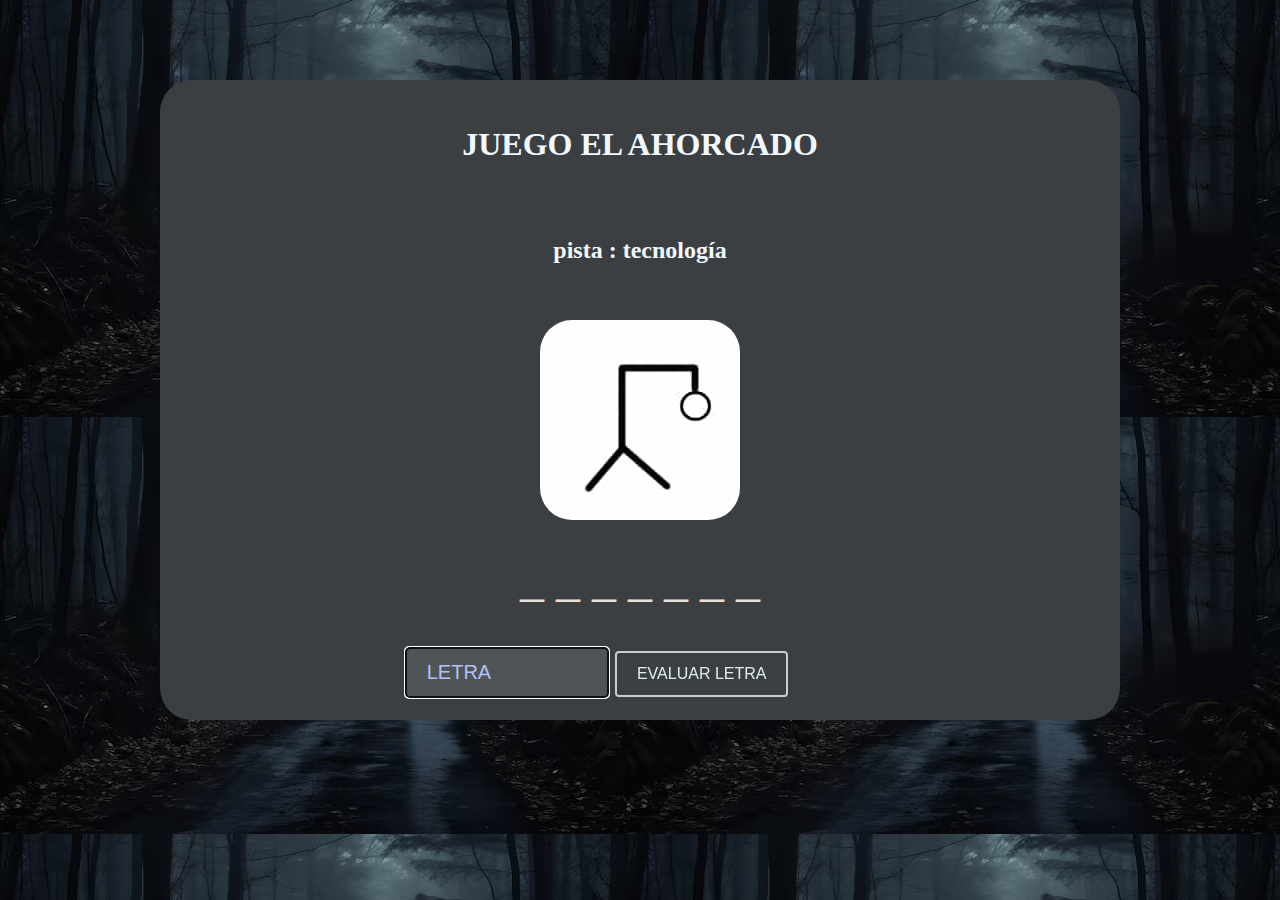
==== ejercicio 4/INDEX.HTML @ db7f3106 "ejercicio 2 y 4" ====
<!DOCTYPE html>
<html lang="es">
  <head>
    <meta charset="UTF-8" />
    <link rel="stylesheet" href="CSS.CSS" />
    <title>JUEGO EL AHORCADO</title>
  </head>
  <body>
    <div id="content-main">
      <h1>JUEGO EL AHORCADO</h1>
      <br>
      <h2>pista : tecnología</h2>
      <div id="ahorcado"></div>
      <p id="output"></p>
      <div>
        <input type="text" id="letra" maxlength="1" placeholder="LETRA" autofocus/>
        <button id="calcular" >EVALUAR LETRA</button></div>
      <h1 id="resultado"></h1>
    </div>
    <script src="JAVA.JS"></script>
  </body>
</html>
---- ejercicio 4/CSS.CSS ----
*{
    top: 0;
    margin: 0;
}

body{
    background-image: url("IMAGENES/camino-vacio-atmosfera-oscura_23-2150914150.avif");
    font-family:'Times New Roman', Times, serif;
    display: flex;
    justify-content: center;
    
}

h1{
    color: aliceblue;
    margin: 1em;
}

h2{
    color: aliceblue;
    margin: 1em;
}

#ahorcado{
    height: 200px;
    width: 200px;
    left: 0;
    background-image: url("IMAGENES/el-ahorcado.jpg");
    border-radius: 2em;
    margin-top: 2em;
    
}

#content-main{
    margin-top: 5em;
    width: 60em;
    height: 40em;
    background-color: #3b3f42;
    border-radius: 2em;
    display: flex;
    flex-direction: column;
    justify-content: center;
    align-items: center;
}
#resultado{
    position:fixed;
    width: 100%;
    color: aliceblue;
    text-align: center;
    top: 10em;
}   

#output{
    color: rgb(234, 223, 217);
    font-size:3em;
    margin: 2rem;
    
}

#calcular{
    color: #ddecef;
    background:#3b3f42;
    border: 2px solid #c2d0d4;
    border-radius: 4px;
    padding: 12px 20px;
    text-align: center;
    display: inline-block;
    font-size: 16px;
    margin: 4px 2px;
    -webkit-transition-duration: 0.4s;
    transition-duration: 0.4s;
    cursor: pointer;
    text-decoration: none;
}

#calcular:hover {
    background-color: #171415;
    color: white;
}

input[type=text]{
    
    width: 40%; 
    padding: 12px 20px;
    font-size: 20px;
    margin: 8px 0;
    box-sizing: border-box;
    border-radius: 4px;
    background-color: #4f5557;
    color: white;
    margin-left: 1em;
    
}
::placeholder{
    color: rgb(179, 193, 245);
}
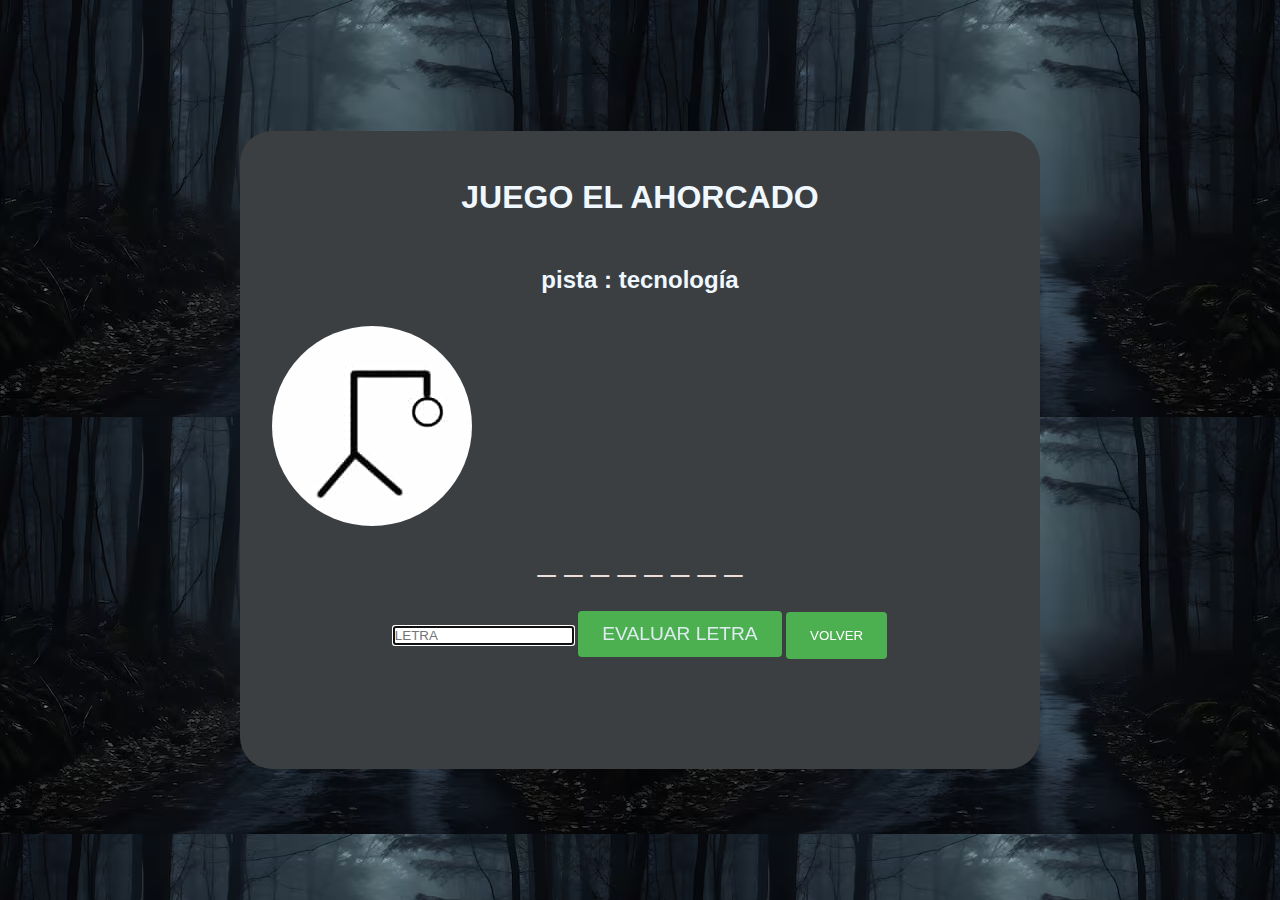
==== commit 43017dea: "cambios sodoku" ====
--- a/ejercicio 4/INDEX.HTML
+++ b/ejercicio 4/INDEX.HTML
@@ -1,22 +1,29 @@
 <!DOCTYPE html>
 <html lang="es">
-  <head>
-    <meta charset="UTF-8" />
-    <link rel="stylesheet" href="CSS.CSS" />
-    <title>JUEGO EL AHORCADO</title>
-  </head>
-  <body>
-    <div id="content-main">
-      <h1>JUEGO EL AHORCADO</h1>
-      <br>
-      <h2>pista : tecnología</h2>
-      <div id="ahorcado"></div>
-      <p id="output"></p>
-      <div>
-        <input type="text" id="letra" maxlength="1" placeholder="LETRA" autofocus/>
-        <button id="calcular" >EVALUAR LETRA</button></div>
-      <h1 id="resultado"></h1>
+
+<head>
+  <meta charset="UTF-8" />
+  <link rel="stylesheet" href="CSS.CSS" />
+  <title>JUEGO EL AHORCADO</title>
+</head>
+
+<body>
+  <div id="content-main">
+    <h1>JUEGO EL AHORCADO</h1>
+    <br>
+    <h2>pista : tecnología</h2>
+    <div id="ahorcado"></div>
+    <p id="output"></p>
+    <div>
+      <input type="text" id="letra" maxlength="1" placeholder="LETRA" autofocus />
+      <button id="calcular">EVALUAR LETRA</button>
+    <a href="../INDEX.HTML" target="_self"><button>VOLVER</button></a>
+
     </div>
-    <script src="JAVA.JS"></script>
-  </body>
-</html>
+    <h1 id="resultado"></h1>
+  </div>
+  <script src="JAVA.JS"></script>
+
+</body>
+
+</html>--- a/ejercicio 4/CSS.CSS
+++ b/ejercicio 4/CSS.CSS
@@ -1,96 +1,74 @@
-*{
-    top: 0;
+* {
     margin: 0;
+    padding: 0;
+    box-sizing: border-box; /* Añadido para mejorar el diseño */
 }
 
-body{
+body {
     background-image: url("IMAGENES/camino-vacio-atmosfera-oscura_23-2150914150.avif");
-    font-family:'Times New Roman', Times, serif;
+    font-family: Arial, sans-serif; /* Cambiado a una fuente más legible */
     display: flex;
     justify-content: center;
-    
+    align-items: center; /* Añadido para centrar verticalmente */
+    height: 100vh; /* Añadido para hacerla responsive */
 }
 
-h1{
+h1, h2 {
     color: aliceblue;
-    margin: 1em;
+    margin: 1rem 0; /* Añadido espacio superior e inferior */
 }
 
-h2{
-    color: aliceblue;
-    margin: 1em;
+#ahorcado {
+    height: 200px;
+    width: 200px;
+    background-image: url("IMAGENES/el-ahorcado.jpg");
+    border-radius: 50%; /* Cambiado a un círculo */
+    margin-top: 2em;
 }
 
-#ahorcado{
-    height: 200px;
-    width: 200px;
-    left: 0;
-    background-image: url("IMAGENES/el-ahorcado.jpg");
+#content-main {
+    width: 80%; /* Cambiado a un porcentaje para hacerlo responsive */
+    max-width: 800px; /* Añadido para limitar el ancho máximo */
+    height: auto; /* Cambiado a automático para adaptarse al contenido */
+    background-color: #3b3f42;
     border-radius: 2em;
-    margin-top: 2em;
-    
+    padding: 2em; /* Añadido espacio alrededor del contenido */
+    text-align: center; /* Alineado al centro */
 }
 
-#content-main{
-    margin-top: 5em;
-    width: 60em;
-    height: 40em;
-    background-color: #3b3f42;
-    border-radius: 2em;
-    display: flex;
-    flex-direction: column;
-    justify-content: center;
-    align-items: center;
-}
-#resultado{
-    position:fixed;
-    width: 100%;
+#resultado {
     color: aliceblue;
     text-align: center;
-    top: 10em;
-}   
-
-#output{
-    color: rgb(234, 223, 217);
-    font-size:3em;
-    margin: 2rem;
-    
+    margin-top: 2em; /* Ajustado el espacio superior */
 }
 
-#calcular{
+#output {
+    color: rgb(234, 223, 217);
+    font-size: 2em; /* Reducido el tamaño de fuente */
+    margin: 1rem 0; /* Añadido espacio superior e inferior */
+}
+
+#calcular {
     color: #ddecef;
-    background:#3b3f42;
-    border: 2px solid #c2d0d4;
+    background: #4CAF50; /* Cambiado el color de fondo */
+    border: none;
     border-radius: 4px;
-    padding: 12px 20px;
-    text-align: center;
-    display: inline-block;
-    font-size: 16px;
-    margin: 4px 2px;
-    -webkit-transition-duration: 0.4s;
-    transition-duration: 0.4s;
+    padding: 12px 24px;
+    font-size: 1.2em; /* Aumentado el tamaño de fuente */
+    margin: 1rem 0; /* Añadido espacio superior e inferior */
     cursor: pointer;
-    text-decoration: none;
+    transition: background-color 0.4s, color 0.4s;
 }
 
 #calcular:hover {
-    background-color: #171415;
+    background-color: #45a049; /* Cambiado el color de fondo al pasar el mouse */
+}
+button {
+    background-color: #4CAF50;
     color: white;
-}
-
-input[type=text]{
-    
-    width: 40%; 
-    padding: 12px 20px;
-    font-size: 20px;
-    margin: 8px 0;
-    box-sizing: border-box;
+    padding: 16px 24px; /* Ajustado tamaño del botón */
+    border: none;
     border-radius: 4px;
-    background-color: #4f5557;
-    color: white;
-    margin-left: 1em;
-    
-}
-::placeholder{
-    color: rgb(179, 193, 245);
-}
+    cursor: pointer;
+    display: inline-block; /* Convertido en bloque en línea para mejor alineación */
+  }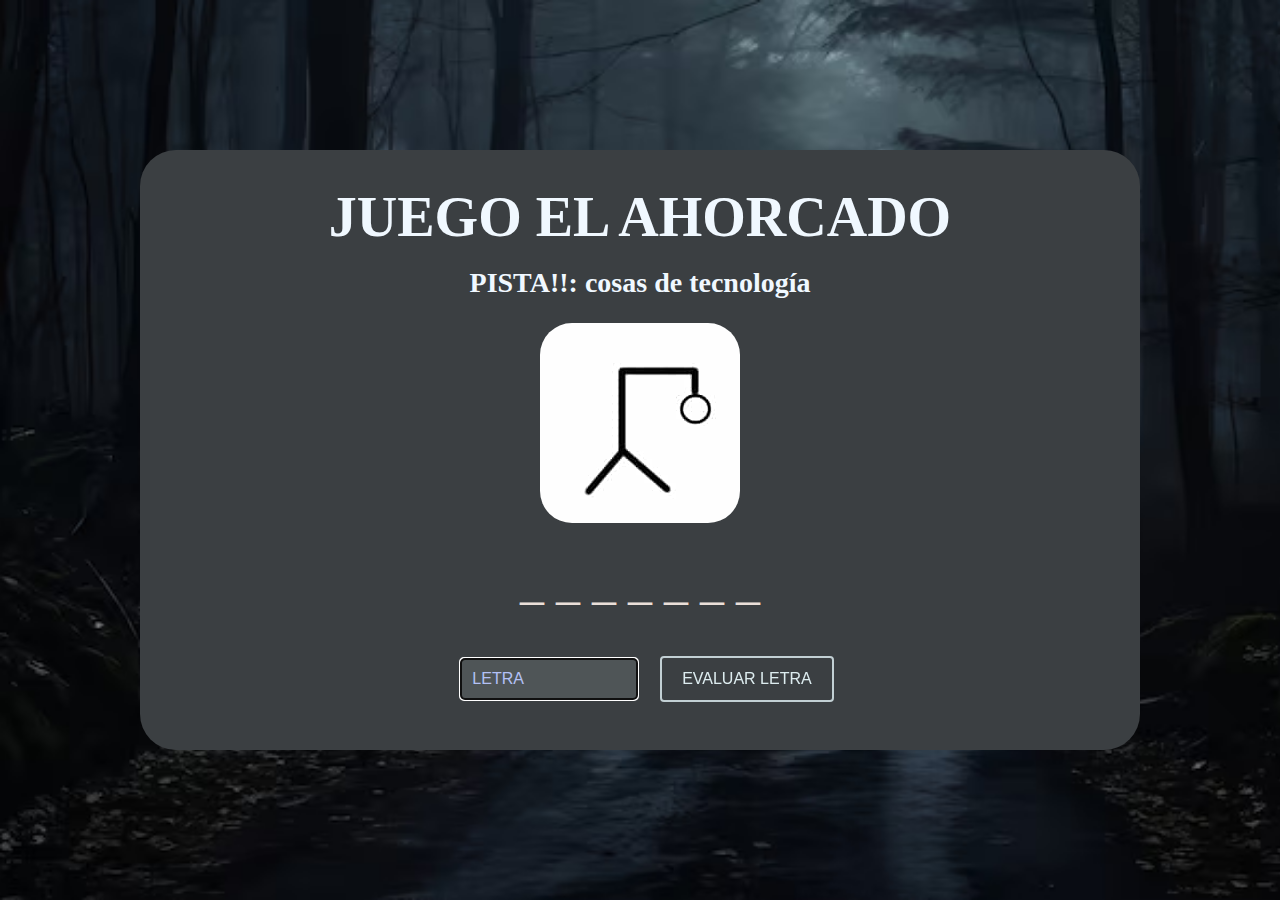
==== commit 0cd66a33: "cambio3" ====
--- a/ejercicio 4/INDEX.HTML
+++ b/ejercicio 4/INDEX.HTML
@@ -1,29 +1,24 @@
 <!DOCTYPE html>
 <html lang="es">
-
-<head>
-  <meta charset="UTF-8" />
-  <link rel="stylesheet" href="CSS.CSS" />
-  <title>JUEGO EL AHORCADO</title>
-</head>
-
-<body>
-  <div id="content-main">
-    <h1>JUEGO EL AHORCADO</h1>
-    <br>
-    <h2>pista : tecnología</h2>
-    <div id="ahorcado"></div>
-    <p id="output"></p>
-    <div>
-      <input type="text" id="letra" maxlength="1" placeholder="LETRA" autofocus />
-      <button id="calcular">EVALUAR LETRA</button>
-    <a href="../INDEX.HTML" target="_self"><button>VOLVER</button></a>
-
+  <head>
+    <meta charset="UTF-8" />
+    <link rel="stylesheet" href="CSS.CSS" />
+    <title>JUEGO EL AHORCADO</title>
+  </head>
+  <body>
+    <div id="content-main">
+      <h1>JUEGO EL AHORCADO</h1>
+      <br>
+      <h2>PISTA!!: cosas de tecnología</h2>
+      <div id="ahorcado"></div>
+      <p id="output"></p>
+      <div>
+        <input type="text" id="letra" maxlength="1" placeholder="LETRA" autofocus/>
+        <button id="calcular" >EVALUAR LETRA</button>
+      </div>
+      <h1 id="resultado"></h1>
+      <button id="reiniciar" style="display: none;">Reiniciar Juego</button>
     </div>
-    <h1 id="resultado"></h1>
-  </div>
-  <script src="JAVA.JS"></script>
-
-</body>
-
+    <script src="JAVA.JS"></script>
+  </body>
 </html>--- a/ejercicio 4/CSS.CSS
+++ b/ejercicio 4/CSS.CSS
@@ -1,74 +1,106 @@
-* {
+*{
     margin: 0;
     padding: 0;
-    box-sizing: border-box; /* Añadido para mejorar el diseño */
+    box-sizing: border-box;
 }
 
-body {
+body{
     background-image: url("IMAGENES/camino-vacio-atmosfera-oscura_23-2150914150.avif");
-    font-family: Arial, sans-serif; /* Cambiado a una fuente más legible */
+    font-family:'Times New Roman', Times, serif;
     display: flex;
     justify-content: center;
-    align-items: center; /* Añadido para centrar verticalmente */
-    height: 100vh; /* Añadido para hacerla responsive */
+    background-size: cover;
+    align-items: center;
+    height: 100vh;
+    
 }
 
-h1, h2 {
+h1{
     color: aliceblue;
-    margin: 1rem 0; /* Añadido espacio superior e inferior */
+    font-size: 56px;
 }
 
-#ahorcado {
+h2{
+    color: aliceblue;
+    font-size: 28px;
+}
+
+#ahorcado{
     height: 200px;
     width: 200px;
+    left: 0;
     background-image: url("IMAGENES/el-ahorcado.jpg");
-    border-radius: 50%; /* Cambiado a un círculo */
-    margin-top: 2em;
+    border-radius: 32px;
+    margin-top: 24px;
+    
 }
 
-#content-main {
-    width: 80%; /* Cambiado a un porcentaje para hacerlo responsive */
-    max-width: 800px; /* Añadido para limitar el ancho máximo */
-    height: auto; /* Cambiado a automático para adaptarse al contenido */
+#content-main{
+    width: 1000px;
+    height: 600px;
     background-color: #3b3f42;
-    border-radius: 2em;
-    padding: 2em; /* Añadido espacio alrededor del contenido */
-    text-align: center; /* Alineado al centro */
+    border-radius: 36px;
+    display: flex;
+    flex-direction: column;
+    justify-content: center;
+    align-items: center;
+    padding: 20px;
+    text-align: center;
+}
+#resultado{
+    position:fixed;
+    width: 100%;
+    color: aliceblue;
+    text-align: center;
+    top: 10em;
+}   
+
+#output{
+    color: rgb(234, 223, 217);
+    font-size:3em;
+    margin: 2rem;
+    
 }
 
-#resultado {
-    color: aliceblue;
+#calcular{
+    color: #ddecef;
+    background:#3b3f42;
+    border: 2px solid #c2d0d4;
+    border-radius: 4px;
+    padding: 12px 20px;
     text-align: center;
-    margin-top: 2em; /* Ajustado el espacio superior */
-}
-
-#output {
-    color: rgb(234, 223, 217);
-    font-size: 2em; /* Reducido el tamaño de fuente */
-    margin: 1rem 0; /* Añadido espacio superior e inferior */
-}
-
-#calcular {
-    color: #ddecef;
-    background: #4CAF50; /* Cambiado el color de fondo */
-    border: none;
-    border-radius: 4px;
-    padding: 12px 24px;
-    font-size: 1.2em; /* Aumentado el tamaño de fuente */
-    margin: 1rem 0; /* Añadido espacio superior e inferior */
+    display: inline-block;
+    font-size: 16px;
+    margin: 4px 2px;
+    -webkit-transition-duration: 0.4s;
+    transition-duration: 0.4s;
     cursor: pointer;
-    transition: background-color 0.4s, color 0.4s;
+    text-decoration: none;
 }
 
 #calcular:hover {
-    background-color: #45a049; /* Cambiado el color de fondo al pasar el mouse */
+    background-color: #171415;
+    color: white;
 }
-button {
-    background-color: #4CAF50;
+
+input[type=text]{
+    
+    width: 40%; 
+    padding: 10px;
+    font-size: 16px;
+    margin: 16px ;
+    box-sizing: border-box;
+    border-radius: 4px;
+    background-color: #4f5557;
     color: white;
-    padding: 16px 24px; /* Ajustado tamaño del botón */
-    border: none;
-    border-radius: 4px;
-    cursor: pointer;
-    display: inline-block; /* Convertido en bloque en línea para mejor alineación */
+    margin-left: 1em;
+    
+}
+::placeholder{
+    color: rgb(179, 193, 245);
+}
+
+#calcular:hover, #reiniciar:hover {
+    background-color: #171415;
+    color: white;
   }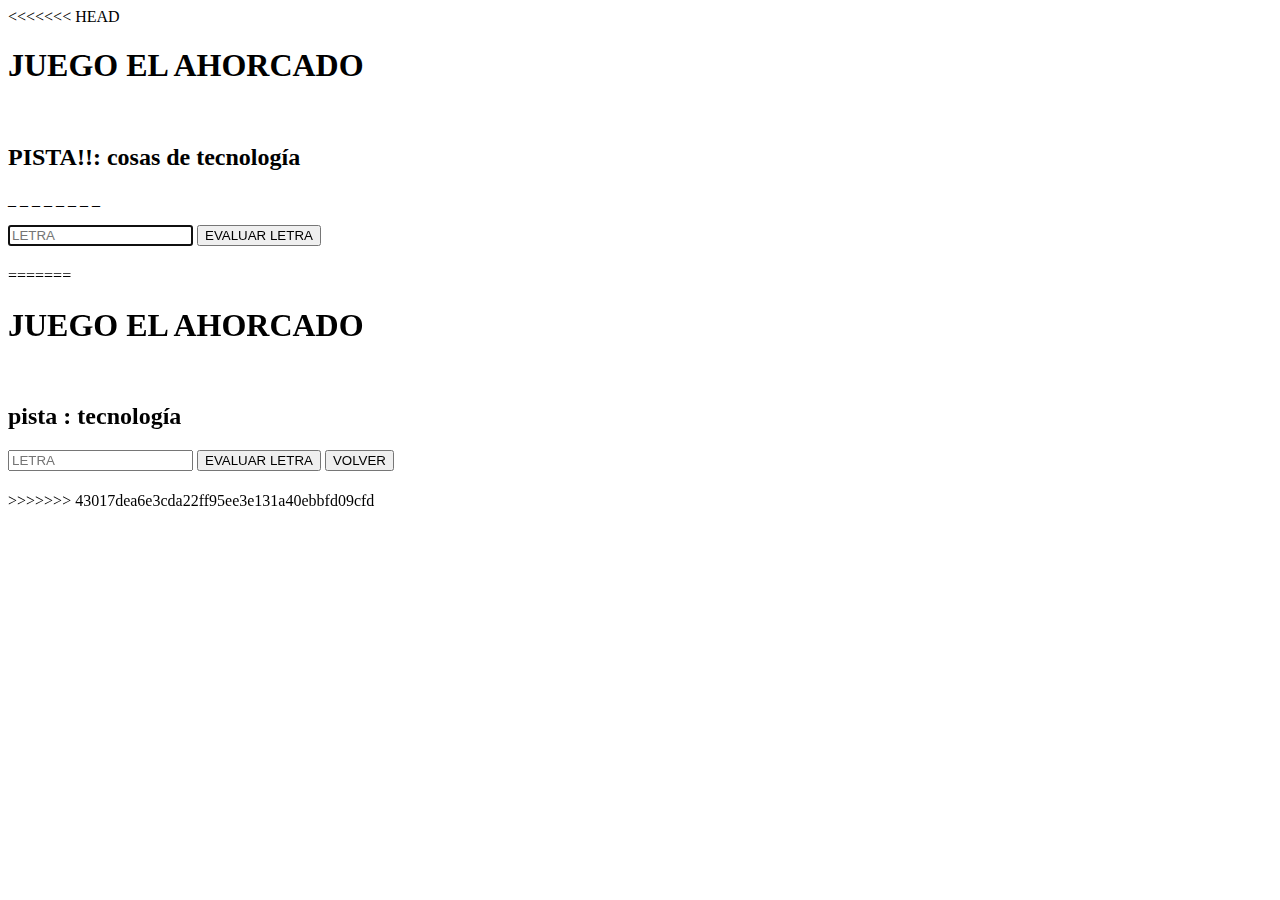
==== commit 36a0d741: "cambio3" ====
--- a/ejercicio 4/INDEX.HTML
+++ b/ejercicio 4/INDEX.HTML
@@ -1,5 +1,6 @@
 <!DOCTYPE html>
 <html lang="es">
+<<<<<<< HEAD
   <head>
     <meta charset="UTF-8" />
     <link rel="stylesheet" href="CSS.CSS" />
@@ -21,4 +22,32 @@
     </div>
     <script src="JAVA.JS"></script>
   </body>
+=======
+
+<head>
+  <meta charset="UTF-8" />
+  <link rel="stylesheet" href="CSS.CSS" />
+  <title>JUEGO EL AHORCADO</title>
+</head>
+
+<body>
+  <div id="content-main">
+    <h1>JUEGO EL AHORCADO</h1>
+    <br>
+    <h2>pista : tecnología</h2>
+    <div id="ahorcado"></div>
+    <p id="output"></p>
+    <div>
+      <input type="text" id="letra" maxlength="1" placeholder="LETRA" autofocus />
+      <button id="calcular">EVALUAR LETRA</button>
+    <a href="../INDEX.HTML" target="_self"><button>VOLVER</button></a>
+
+    </div>
+    <h1 id="resultado"></h1>
+  </div>
+  <script src="JAVA.JS"></script>
+
+</body>
+
+>>>>>>> 43017dea6e3cda22ff95ee3e131a40ebbfd09cfd
 </html>--- a/ejercicio 4/CSS.CSS
+++ b/ejercicio 4/CSS.CSS
@@ -1,22 +1,35 @@
+<<<<<<< HEAD
 *{
     margin: 0;
     padding: 0;
     box-sizing: border-box;
+=======
+* {
+    margin: 0;
+    padding: 0;
+    box-sizing: border-box; /* Añadido para mejorar el diseño */
+>>>>>>> 43017dea6e3cda22ff95ee3e131a40ebbfd09cfd
 }
 
-body{
+body {
     background-image: url("IMAGENES/camino-vacio-atmosfera-oscura_23-2150914150.avif");
-    font-family:'Times New Roman', Times, serif;
+    font-family: Arial, sans-serif; /* Cambiado a una fuente más legible */
     display: flex;
     justify-content: center;
+<<<<<<< HEAD
     background-size: cover;
     align-items: center;
     height: 100vh;
     
+=======
+    align-items: center; /* Añadido para centrar verticalmente */
+    height: 100vh; /* Añadido para hacerla responsive */
+>>>>>>> 43017dea6e3cda22ff95ee3e131a40ebbfd09cfd
 }
 
-h1{
+h1, h2 {
     color: aliceblue;
+<<<<<<< HEAD
     font-size: 56px;
 }
 
@@ -26,10 +39,16 @@
 }
 
 #ahorcado{
+=======
+    margin: 1rem 0; /* Añadido espacio superior e inferior */
+}
+
+#ahorcado {
+>>>>>>> 43017dea6e3cda22ff95ee3e131a40ebbfd09cfd
     height: 200px;
     width: 200px;
-    left: 0;
     background-image: url("IMAGENES/el-ahorcado.jpg");
+<<<<<<< HEAD
     border-radius: 32px;
     margin-top: 24px;
     
@@ -46,42 +65,50 @@
     align-items: center;
     padding: 20px;
     text-align: center;
+=======
+    border-radius: 50%; /* Cambiado a un círculo */
+    margin-top: 2em;
 }
-#resultado{
-    position:fixed;
-    width: 100%;
+
+#content-main {
+    width: 80%; /* Cambiado a un porcentaje para hacerlo responsive */
+    max-width: 800px; /* Añadido para limitar el ancho máximo */
+    height: auto; /* Cambiado a automático para adaptarse al contenido */
+    background-color: #3b3f42;
+    border-radius: 2em;
+    padding: 2em; /* Añadido espacio alrededor del contenido */
+    text-align: center; /* Alineado al centro */
+>>>>>>> 43017dea6e3cda22ff95ee3e131a40ebbfd09cfd
+}
+
+#resultado {
     color: aliceblue;
     text-align: center;
-    top: 10em;
-}   
-
-#output{
-    color: rgb(234, 223, 217);
-    font-size:3em;
-    margin: 2rem;
-    
+    margin-top: 2em; /* Ajustado el espacio superior */
 }
 
-#calcular{
+#output {
+    color: rgb(234, 223, 217);
+    font-size: 2em; /* Reducido el tamaño de fuente */
+    margin: 1rem 0; /* Añadido espacio superior e inferior */
+}
+
+#calcular {
     color: #ddecef;
-    background:#3b3f42;
-    border: 2px solid #c2d0d4;
+    background: #4CAF50; /* Cambiado el color de fondo */
+    border: none;
     border-radius: 4px;
-    padding: 12px 20px;
-    text-align: center;
-    display: inline-block;
-    font-size: 16px;
-    margin: 4px 2px;
-    -webkit-transition-duration: 0.4s;
-    transition-duration: 0.4s;
+    padding: 12px 24px;
+    font-size: 1.2em; /* Aumentado el tamaño de fuente */
+    margin: 1rem 0; /* Añadido espacio superior e inferior */
     cursor: pointer;
-    text-decoration: none;
+    transition: background-color 0.4s, color 0.4s;
 }
 
 #calcular:hover {
-    background-color: #171415;
-    color: white;
+    background-color: #45a049; /* Cambiado el color de fondo al pasar el mouse */
 }
+<<<<<<< HEAD
 
 input[type=text]{
     
@@ -103,4 +130,14 @@
 #calcular:hover, #reiniciar:hover {
     background-color: #171415;
     color: white;
+=======
+button {
+    background-color: #4CAF50;
+    color: white;
+    padding: 16px 24px; /* Ajustado tamaño del botón */
+    border: none;
+    border-radius: 4px;
+    cursor: pointer;
+    display: inline-block; /* Convertido en bloque en línea para mejor alineación */
+>>>>>>> 43017dea6e3cda22ff95ee3e131a40ebbfd09cfd
   }--- a/ejercicio 4/CSS.CSS
+++ b/ejercicio 4/CSS.CSS
@@ -1,22 +1,35 @@
+<<<<<<< HEAD
 *{
     margin: 0;
     padding: 0;
     box-sizing: border-box;
+=======
+* {
+    margin: 0;
+    padding: 0;
+    box-sizing: border-box; /* Añadido para mejorar el diseño */
+>>>>>>> 43017dea6e3cda22ff95ee3e131a40ebbfd09cfd
 }
 
-body{
+body {
     background-image: url("IMAGENES/camino-vacio-atmosfera-oscura_23-2150914150.avif");
-    font-family:'Times New Roman', Times, serif;
+    font-family: Arial, sans-serif; /* Cambiado a una fuente más legible */
     display: flex;
     justify-content: center;
+<<<<<<< HEAD
     background-size: cover;
     align-items: center;
     height: 100vh;
     
+=======
+    align-items: center; /* Añadido para centrar verticalmente */
+    height: 100vh; /* Añadido para hacerla responsive */
+>>>>>>> 43017dea6e3cda22ff95ee3e131a40ebbfd09cfd
 }
 
-h1{
+h1, h2 {
     color: aliceblue;
+<<<<<<< HEAD
     font-size: 56px;
 }
 
@@ -26,10 +39,16 @@
 }
 
 #ahorcado{
+=======
+    margin: 1rem 0; /* Añadido espacio superior e inferior */
+}
+
+#ahorcado {
+>>>>>>> 43017dea6e3cda22ff95ee3e131a40ebbfd09cfd
     height: 200px;
     width: 200px;
-    left: 0;
     background-image: url("IMAGENES/el-ahorcado.jpg");
+<<<<<<< HEAD
     border-radius: 32px;
     margin-top: 24px;
     
@@ -46,42 +65,50 @@
     align-items: center;
     padding: 20px;
     text-align: center;
+=======
+    border-radius: 50%; /* Cambiado a un círculo */
+    margin-top: 2em;
 }
-#resultado{
-    position:fixed;
-    width: 100%;
+
+#content-main {
+    width: 80%; /* Cambiado a un porcentaje para hacerlo responsive */
+    max-width: 800px; /* Añadido para limitar el ancho máximo */
+    height: auto; /* Cambiado a automático para adaptarse al contenido */
+    background-color: #3b3f42;
+    border-radius: 2em;
+    padding: 2em; /* Añadido espacio alrededor del contenido */
+    text-align: center; /* Alineado al centro */
+>>>>>>> 43017dea6e3cda22ff95ee3e131a40ebbfd09cfd
+}
+
+#resultado {
     color: aliceblue;
     text-align: center;
-    top: 10em;
-}   
-
-#output{
-    color: rgb(234, 223, 217);
-    font-size:3em;
-    margin: 2rem;
-    
+    margin-top: 2em; /* Ajustado el espacio superior */
 }
 
-#calcular{
+#output {
+    color: rgb(234, 223, 217);
+    font-size: 2em; /* Reducido el tamaño de fuente */
+    margin: 1rem 0; /* Añadido espacio superior e inferior */
+}
+
+#calcular {
     color: #ddecef;
-    background:#3b3f42;
-    border: 2px solid #c2d0d4;
+    background: #4CAF50; /* Cambiado el color de fondo */
+    border: none;
     border-radius: 4px;
-    padding: 12px 20px;
-    text-align: center;
-    display: inline-block;
-    font-size: 16px;
-    margin: 4px 2px;
-    -webkit-transition-duration: 0.4s;
-    transition-duration: 0.4s;
+    padding: 12px 24px;
+    font-size: 1.2em; /* Aumentado el tamaño de fuente */
+    margin: 1rem 0; /* Añadido espacio superior e inferior */
     cursor: pointer;
-    text-decoration: none;
+    transition: background-color 0.4s, color 0.4s;
 }
 
 #calcular:hover {
-    background-color: #171415;
-    color: white;
+    background-color: #45a049; /* Cambiado el color de fondo al pasar el mouse */
 }
+<<<<<<< HEAD
 
 input[type=text]{
     
@@ -103,4 +130,14 @@
 #calcular:hover, #reiniciar:hover {
     background-color: #171415;
     color: white;
+=======
+button {
+    background-color: #4CAF50;
+    color: white;
+    padding: 16px 24px; /* Ajustado tamaño del botón */
+    border: none;
+    border-radius: 4px;
+    cursor: pointer;
+    display: inline-block; /* Convertido en bloque en línea para mejor alineación */
+>>>>>>> 43017dea6e3cda22ff95ee3e131a40ebbfd09cfd
   }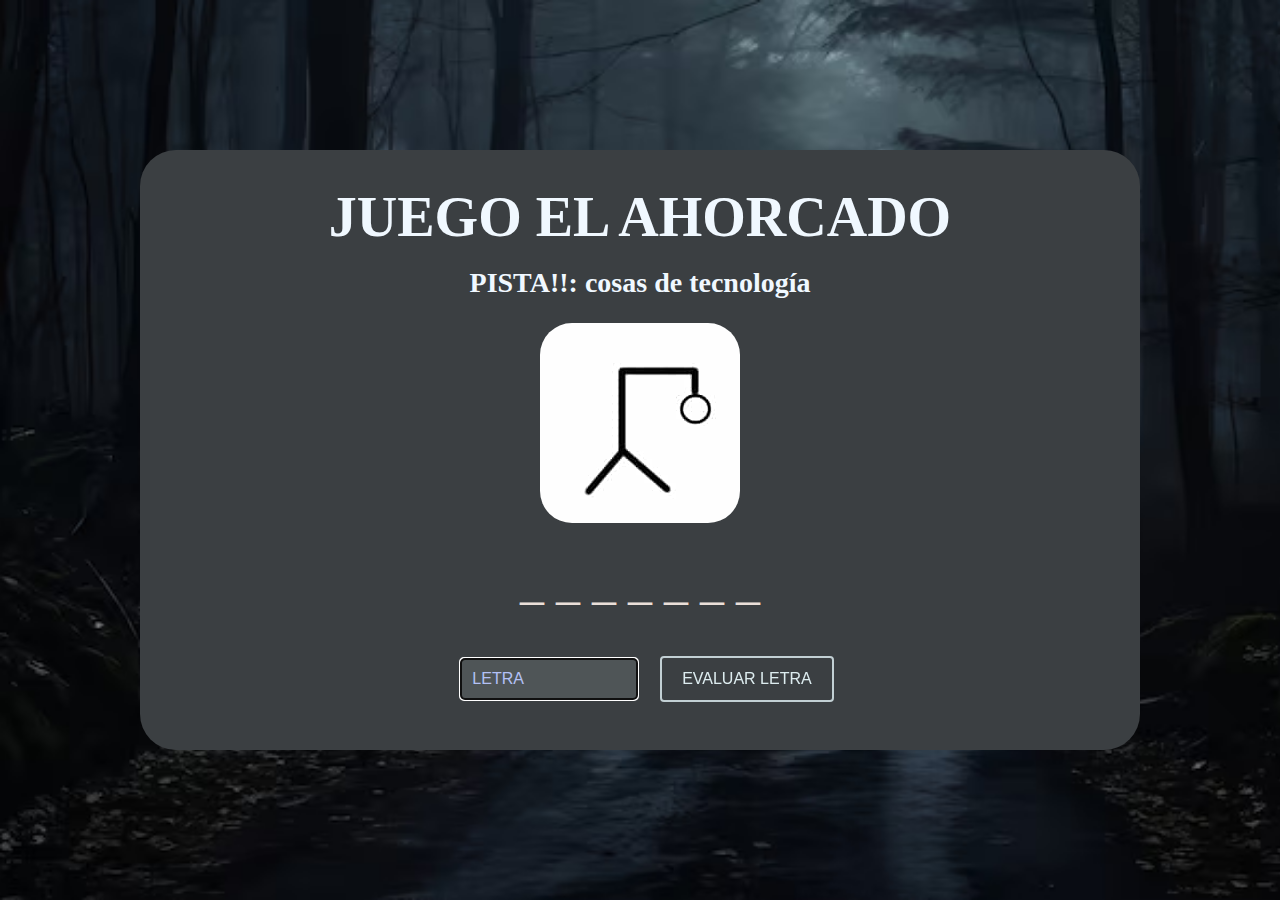
==== commit 0b1af64e: "cAMBIO 4" ====
--- a/ejercicio 4/INDEX.HTML
+++ b/ejercicio 4/INDEX.HTML
@@ -1,6 +1,5 @@
 <!DOCTYPE html>
 <html lang="es">
-<<<<<<< HEAD
   <head>
     <meta charset="UTF-8" />
     <link rel="stylesheet" href="CSS.CSS" />
@@ -22,32 +21,4 @@
     </div>
     <script src="JAVA.JS"></script>
   </body>
-=======
-
-<head>
-  <meta charset="UTF-8" />
-  <link rel="stylesheet" href="CSS.CSS" />
-  <title>JUEGO EL AHORCADO</title>
-</head>
-
-<body>
-  <div id="content-main">
-    <h1>JUEGO EL AHORCADO</h1>
-    <br>
-    <h2>pista : tecnología</h2>
-    <div id="ahorcado"></div>
-    <p id="output"></p>
-    <div>
-      <input type="text" id="letra" maxlength="1" placeholder="LETRA" autofocus />
-      <button id="calcular">EVALUAR LETRA</button>
-    <a href="../INDEX.HTML" target="_self"><button>VOLVER</button></a>
-
-    </div>
-    <h1 id="resultado"></h1>
-  </div>
-  <script src="JAVA.JS"></script>
-
-</body>
-
->>>>>>> 43017dea6e3cda22ff95ee3e131a40ebbfd09cfd
-</html>+</html>
--- a/ejercicio 4/CSS.CSS
+++ b/ejercicio 4/CSS.CSS
@@ -1,35 +1,22 @@
-<<<<<<< HEAD
 *{
     margin: 0;
     padding: 0;
     box-sizing: border-box;
-=======
-* {
-    margin: 0;
-    padding: 0;
-    box-sizing: border-box; /* Añadido para mejorar el diseño */
->>>>>>> 43017dea6e3cda22ff95ee3e131a40ebbfd09cfd
 }
 
-body {
+body{
     background-image: url("IMAGENES/camino-vacio-atmosfera-oscura_23-2150914150.avif");
-    font-family: Arial, sans-serif; /* Cambiado a una fuente más legible */
+    font-family:'Times New Roman', Times, serif;
     display: flex;
     justify-content: center;
-<<<<<<< HEAD
     background-size: cover;
     align-items: center;
     height: 100vh;
     
-=======
-    align-items: center; /* Añadido para centrar verticalmente */
-    height: 100vh; /* Añadido para hacerla responsive */
->>>>>>> 43017dea6e3cda22ff95ee3e131a40ebbfd09cfd
 }
 
-h1, h2 {
+h1{
     color: aliceblue;
-<<<<<<< HEAD
     font-size: 56px;
 }
 
@@ -39,16 +26,10 @@
 }
 
 #ahorcado{
-=======
-    margin: 1rem 0; /* Añadido espacio superior e inferior */
-}
-
-#ahorcado {
->>>>>>> 43017dea6e3cda22ff95ee3e131a40ebbfd09cfd
     height: 200px;
     width: 200px;
+    left: 0;
     background-image: url("IMAGENES/el-ahorcado.jpg");
-<<<<<<< HEAD
     border-radius: 32px;
     margin-top: 24px;
     
@@ -65,50 +46,42 @@
     align-items: center;
     padding: 20px;
     text-align: center;
-=======
-    border-radius: 50%; /* Cambiado a un círculo */
-    margin-top: 2em;
+}
+#resultado{
+    position:fixed;
+    width: 100%;
+    color: aliceblue;
+    text-align: center;
+    top: 10em;
+}   
+
+#output{
+    color: rgb(234, 223, 217);
+    font-size:3em;
+    margin: 2rem;
+    
 }
 
-#content-main {
-    width: 80%; /* Cambiado a un porcentaje para hacerlo responsive */
-    max-width: 800px; /* Añadido para limitar el ancho máximo */
-    height: auto; /* Cambiado a automático para adaptarse al contenido */
-    background-color: #3b3f42;
-    border-radius: 2em;
-    padding: 2em; /* Añadido espacio alrededor del contenido */
-    text-align: center; /* Alineado al centro */
->>>>>>> 43017dea6e3cda22ff95ee3e131a40ebbfd09cfd
-}
-
-#resultado {
-    color: aliceblue;
+#calcular{
+    color: #ddecef;
+    background:#3b3f42;
+    border: 2px solid #c2d0d4;
+    border-radius: 4px;
+    padding: 12px 20px;
     text-align: center;
-    margin-top: 2em; /* Ajustado el espacio superior */
-}
-
-#output {
-    color: rgb(234, 223, 217);
-    font-size: 2em; /* Reducido el tamaño de fuente */
-    margin: 1rem 0; /* Añadido espacio superior e inferior */
-}
-
-#calcular {
-    color: #ddecef;
-    background: #4CAF50; /* Cambiado el color de fondo */
-    border: none;
-    border-radius: 4px;
-    padding: 12px 24px;
-    font-size: 1.2em; /* Aumentado el tamaño de fuente */
-    margin: 1rem 0; /* Añadido espacio superior e inferior */
+    display: inline-block;
+    font-size: 16px;
+    margin: 4px 2px;
+    -webkit-transition-duration: 0.4s;
+    transition-duration: 0.4s;
     cursor: pointer;
-    transition: background-color 0.4s, color 0.4s;
+    text-decoration: none;
 }
 
 #calcular:hover {
-    background-color: #45a049; /* Cambiado el color de fondo al pasar el mouse */
+    background-color: #171415;
+    color: white;
 }
-<<<<<<< HEAD
 
 input[type=text]{
     
@@ -130,14 +103,4 @@
 #calcular:hover, #reiniciar:hover {
     background-color: #171415;
     color: white;
-=======
-button {
-    background-color: #4CAF50;
-    color: white;
-    padding: 16px 24px; /* Ajustado tamaño del botón */
-    border: none;
-    border-radius: 4px;
-    cursor: pointer;
-    display: inline-block; /* Convertido en bloque en línea para mejor alineación */
->>>>>>> 43017dea6e3cda22ff95ee3e131a40ebbfd09cfd
   }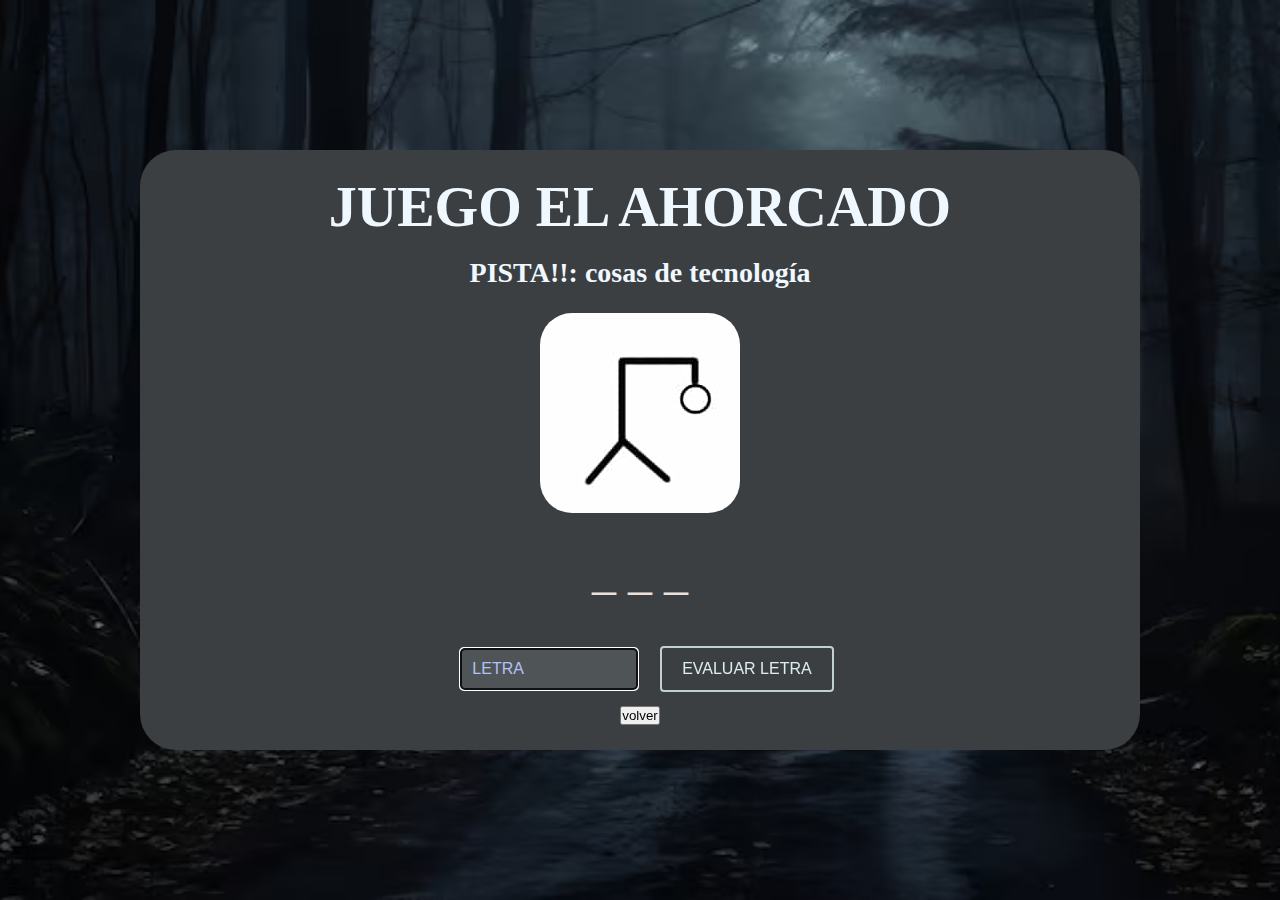
==== commit ff3581bf: "cAMBIO 5" ====
--- a/ejercicio 4/INDEX.HTML
+++ b/ejercicio 4/INDEX.HTML
@@ -18,6 +18,7 @@
       </div>
       <h1 id="resultado"></h1>
       <button id="reiniciar" style="display: none;">Reiniciar Juego</button>
+      <a href="../INDEX.HTML" target="_self"><button>volver</button></a>
     </div>
     <script src="JAVA.JS"></script>
   </body>
